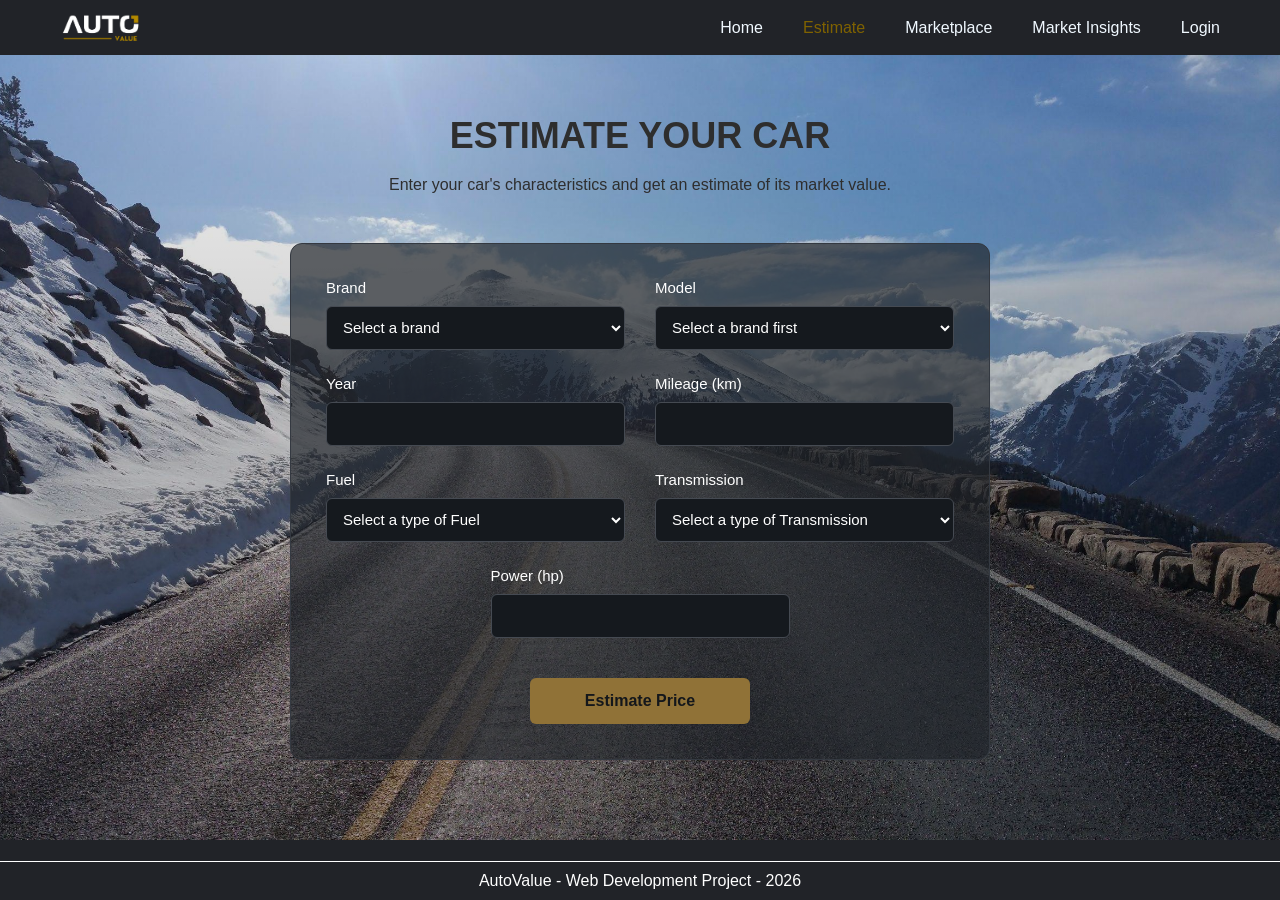
==== estimate.html @ af9d5e44 "Adicionar página de estimativa e pequenas melhorias visuais na página inicial" ====
<!doctype html>
<html lang="en">
  <head>
    <meta charset="UTF-8" />
    <meta name="viewport" content="width=device-width, initial-scale=1.0" />
    <title>Estimate Your Car | AutoValue</title>
    <link rel="stylesheet" href="css/style.css" />
    <link rel="stylesheet" href="css/estimate.css" />
  </head>

  <body>
    <header>
      <nav>
        <a href="index.html" class="logo">
          <img src="images/logo.png" alt="AutoValue" />
        </a>

        <button
          class="menu-toggle"
          type="button"
          aria-label="Open menu"
          aria-expanded="false"
          aria-controls="navlinks"
        >
          ☰
        </button>

        <div class="navlinks" id="navlinks">
          <a href="index.html">Home</a>
          <a href="estimate.html" class="active">Estimate</a>
          <a href="marketplace.html">Marketplace</a>
          <a href="market-insights.html">Market Insights</a>
          <a href="login.html">Login</a>
        </div>
      </nav>
    </header>

    <main>
      <section class="estimate">
        <h1>ESTIMATE YOUR CAR</h1>
        <p>
          Enter your car's characteristics and get an estimate of its market
          value.
        </p>
        <form id="estimate-form">
          <!-- Brand -->
          <div class="form-group">
            <label for="brand">Brand</label>

            <select id="brand" name="brand" required>
              <option value="" disabled selected>Select a brand</option>
            </select>
          </div>

          <!-- Model -->
          <div class="form-group">
            <label for="model">Model</label>

            <select id="model" name="model" required>
              <option value="" disabled selected>Select a brand first</option>
            </select>
          </div>

          <!-- Year -->
          <div class="form-group">
            <label for="year">Year</label>

            <input
              type="number"
              id="year"
              name="year"
              min="1967"
              max="2026"
              required
            />
          </div>

          <!-- Mileage -->
          <div class="form-group">
            <label for="mileage">Mileage (km)</label>

            <input
              type="number"
              id="mileage"
              name="mileage"
              min="0"
              max="1000000"
              required
            />
          </div>

          <!-- Fuel -->
          <div class="form-group">
            <label for="fuel">Fuel</label>

            <select id="fuel" name="fuel" required>
              <option value="" disabled selected>Select a type of Fuel</option>
              <option value="Gasoline">Gasoline</option>
              <option value="Diesel">Diesel</option>
              <option value="Hybrid">Hybrid</option>
              <option value="Electric">Electric</option>
            </select>
          </div>

          <!-- Transmission -->
          <div class="form-group">
            <label for="transmission">Transmission</label>

            <select id="transmission" name="transmission" required>
              <option value="" disabled selected>
                Select a type of Transmission
              </option>
              <option value="Manual">Manual</option>
              <option value="Automatic">Automatic</option>
            </select>
          </div>

          <!-- Power -->
          <div class="form-group power-group">
            <label for="power">Power (hp)</label>
            <input
              type="number"
              id="power"
              name="power"
              min="5"
              max="1050"
              required
            />
          </div>

          <button type="submit" class="estimate-button">Estimate Price</button>
        </form>

        <div id="result" class="result">
          <h2>ESTIMATED VALUE</h2>
          <p id="estimated-price">€24 850</p>
          <h3 id="result-car">BMW 3 Series</h3>
          <p id="result-details">2020 • 75,000 km • Diesel • Automatic</p>

          <div class="results-actions">
            <button type="button" id="new-estimate">New Estimate</button>
            <a href="#" class="insights-button">Market Insights</a>
          </div>
        </div>
      </section>
    </main>

    <footer>
      <p>AutoValue - Web Development Project - 2026</p>
    </footer>

    <script src="js/estimate.js"></script>
  </body>
</html>
---- css/style.css ----
/* GENERAL */

* {
  box-sizing: border-box;
}

body {
  min-height: 100vh;
  display: flex;
  flex-direction: column;
  background-color: #111318ed;
  font-family: Arial, sans-serif;
  margin: 0;
}

main {
  flex: 1;
}

/* NAVBAR */

nav {
  display: flex;
  justify-content: space-between;
  align-items: center;
  padding-left: 50px;
  padding-right: 50px;
}

.navlinks {
  display: flex;
  column-gap: 20px;
}

.navlinks .active {
  color: #7f6201;
}

nav a {
  text-decoration: none;
  color: aliceblue;
  padding: 10px;
  border-radius: 5px;
  transition: background-color 0.3s;
}

nav a:hover {
  background-color: #444444;
}

.logo img {
  height: 35px;
  width: auto;
  display: block;
}

/* BUTTONS */

.cta {
  text-decoration: none;
  color: aliceblue;
  padding: 15px 20px;
  border: 1px solid #e4e4e4;
  background-color: #4939365b;
  transition: background-color 0.3s;
  border-radius: 5px;
}

.cta:hover {
  background-color: #444444;
}

/* FOOTER */

footer {
  text-align: center;
  border-top: 1px solid white;
  padding: 10px;
  color: white;
}

footer p {
  margin: 0;
}

/* HAMBURGER MENU */

.menu-toggle {
  display: none;
  background: none;
  border: none;
  color: white;
  font-size: 28px;
  cursor: pointer;
}

/* RESPONSIVE NAVBAR */

@media (max-width: 768px) {
  nav {
    padding: 15px 20px;
    position: relative;
  }

  .menu-toggle {
    display: block;
  }

  .navlinks {
    display: none;
    position: absolute;
    top: 100%;
    left: 0;
    right: 0;

    flex-direction: column;
    gap: 10px;
    padding: 20px;

    background-color: #111318;
    z-index: 100;
  }

  .navlinks.open {
    display: flex;
  }
}
---- css/estimate.css ----
/* ESTIMATE PAGE */

.estimate {
  flex: 1;
  display: flex;
  flex-direction: column;
  align-items: center;

  padding: 60px 20px 80px;

  background-image:
    linear-gradient(rgba(0, 0, 0, 0.05), rgba(0, 0, 0, 0.35)),
    url("../images/hero-3.jpg");

  background-size: cover;
  background-position: center;
  background-repeat: no-repeat;
}

.estimate h1 {
  color: rgb(46, 46, 46);
  font-size: 36px;
  margin: 0 0 15px;
  text-align: center;
}

.estimate > p {
  color: rgb(46, 46, 46);
  line-height: 1.6;
  text-align: center;
  margin: 0 0 45px;
}

/* FORM */

#estimate-form {
  display: grid;
  grid-template-columns: repeat(2, minmax(0, 1fr));
  gap: 25px 30px;

  width: 100%;
  max-width: 700px;
  padding: 35px;

  box-sizing: border-box;

  background-color: rgba(32, 36, 42, 0.68);
  border: 1px solid #343941;
  border-radius: 12px;
}

.form-group label {
  display: block;
  color: white;
  font-size: 15px;
  margin-bottom: 10px;
}

.form-group input,
.form-group select {
  width: 100%;
  height: 44px;
  padding: 10px 12px;

  box-sizing: border-box;

  background-color: #15191e;
  color: white;
  color-scheme: dark;

  border: 1px solid #454a52;
  border-radius: 6px;

  font-size: 15px;
}

.form-group input:focus,
.form-group select:focus {
  outline: none;
  border-color: #c69a45;
}

.power-group {
  grid-column: 1 / -1;
  width: calc((100% - 30px) / 2);
  justify-self: center;
}

/* SUBMIT BUTTON */

.estimate-button {
  grid-column: 1 / -1;
  justify-self: center;

  width: 220px;
  padding: 14px 20px;
  margin-top: 15px;

  color: #14171b;
  background-color: #907237;

  border: none;
  border-radius: 6px;

  font-size: 16px;
  font-weight: bold;

  cursor: pointer;
  transition: background-color 0.3s;
}

.estimate-button:hover {
  background-color: #ffc053;
}

/* ESTIMATION RESULT */

.result {
  display: none;

  width: 100%;
  max-width: 700px;
  margin-top: 35px;
  padding: 35px 40px;

  box-sizing: border-box;

  background-color: #20242a;
  border: 1px solid #343941;
  border-radius: 12px;

  text-align: center;
  color: white;
}

.result h2 {
  margin: 0;
  font-size: 18px;
  font-weight: normal;
  letter-spacing: 2px;
}

#estimated-price {
  font-size: 42px;
  font-weight: bold;
  color: #d9ad5d;
  margin: 25px 0;
}

#result-car {
  font-size: 22px;
  margin: 0 0 12px;
}

#result-details {
  margin: 0 0 30px;
  color: #b8bbc2;
  font-size: 15px;
}

.results-actions {
  display: flex;
  justify-content: center;
  gap: 15px;
}

#new-estimate,
.insights-button {
  flex: 1;
  max-width: 220px;
  padding: 12px 15px;

  box-sizing: border-box;

  color: white;
  background-color: #343941;

  border: 1px solid #454a52;
  border-radius: 6px;

  font-size: 15px;
  text-decoration: none;

  cursor: pointer;

  display: flex;
  justify-content: center;
  align-items: center;

  transition: background-color 0.3s;
}

#new-estimate:hover,
.insights-button:hover {
  background-color: #454a52;
}

/* HIDE NUMBER INPUT ARROWS */

input[type="number"]::-webkit-inner-spin-button,
input[type="number"]::-webkit-outer-spin-button {
  -webkit-appearance: none;
  margin: 0;
}

input[type="number"] {
  -moz-appearance: textfield;
  appearance: textfield;
}

/* RESPONSIVE */

@media (max-width: 768px) {
  .estimate {
    padding: 45px 15px 60px;
  }

  .estimate h1 {
    font-size: 28px;
  }

  #estimate-form {
    grid-template-columns: 1fr;
    padding: 25px 20px;
    gap: 20px;
  }

  .power-group {
    grid-column: auto;
    width: 100%;
  }

  .estimate-button {
    grid-column: auto;
    width: 100%;
  }

  .result {
    padding: 30px 20px;
  }

  .results-actions {
    flex-direction: column;
    align-items: stretch;
  }

  #new-estimate,
  .insights-button {
    max-width: none;
  }
}
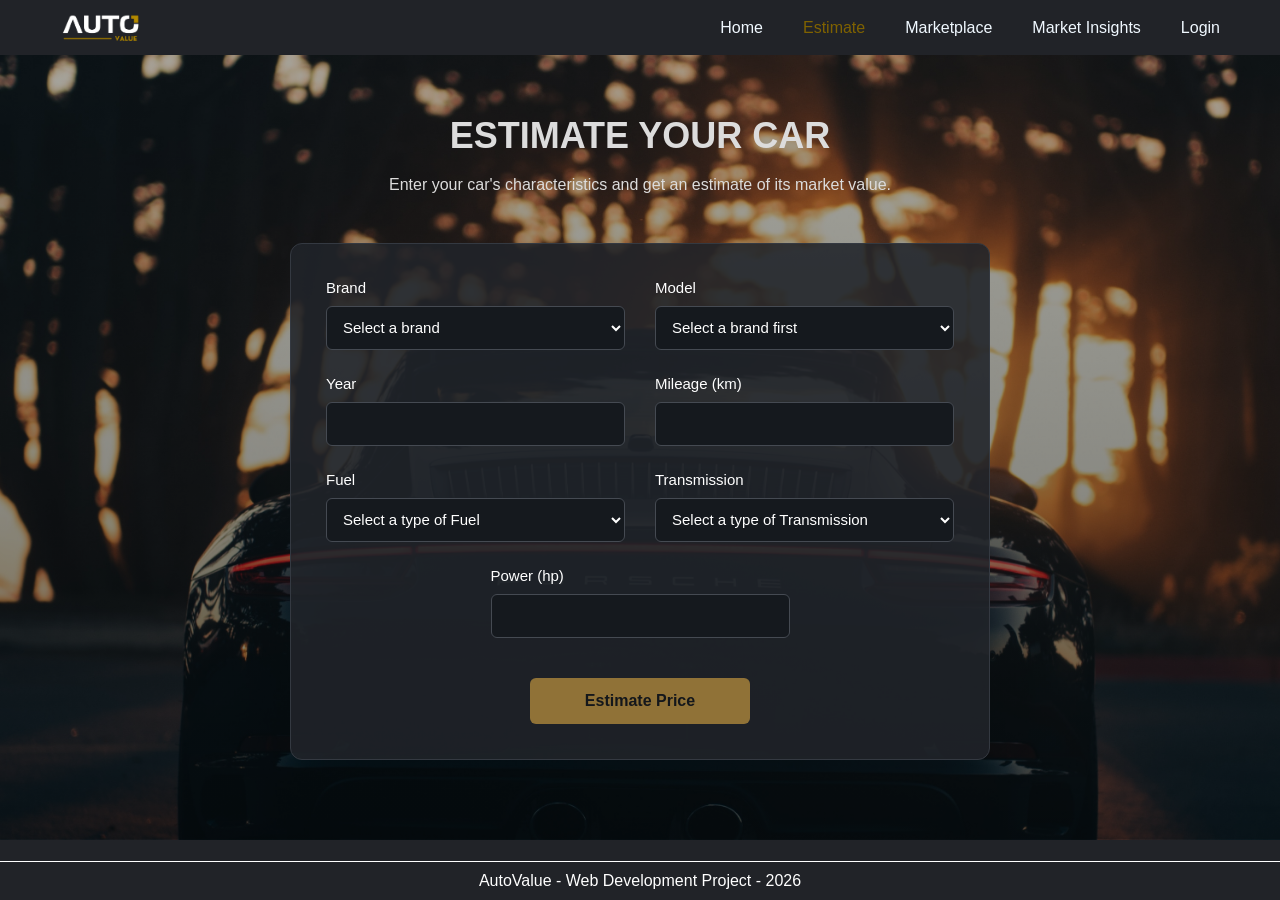
==== commit bd3ab13f: "Navbar funcional em mobile" ====
--- a/estimate.html
+++ b/estimate.html
@@ -139,7 +139,7 @@
 
           <div class="results-actions">
             <button type="button" id="new-estimate">New Estimate</button>
-            <a href="#" class="insights-button">Market Insights</a>
+            <button type="button" id="save-estimate">Save Estimate</button>
           </div>
         </div>
       </section>
@@ -149,6 +149,7 @@
       <p>AutoValue - Web Development Project - 2026</p>
     </footer>
 
-    <script src="js/estimate.js"></script>
+    <script src="javascript/estimate.js"></script>
+    <script src="javascript/navbar.js"></script>
   </body>
 </html>
--- a/css/estimate.css
+++ b/css/estimate.css
@@ -9,8 +9,8 @@
   padding: 60px 20px 80px;
 
   background-image:
-    linear-gradient(rgba(0, 0, 0, 0.05), rgba(0, 0, 0, 0.35)),
-    url("../images/hero-3.jpg");
+    linear-gradient(rgba(0, 0, 0, 0.35), rgba(0, 0, 0, 0.55)),
+    url("../images/card-1.jpeg");
 
   background-size: cover;
   background-position: center;
@@ -18,14 +18,14 @@
 }
 
 .estimate h1 {
-  color: rgb(46, 46, 46);
+  color: rgb(220, 220, 220);
   font-size: 36px;
   margin: 0 0 15px;
   text-align: center;
 }
 
 .estimate > p {
-  color: rgb(46, 46, 46);
+  color: rgb(220, 220, 220);
   line-height: 1.6;
   text-align: center;
   margin: 0 0 45px;
@@ -44,7 +44,7 @@
 
   box-sizing: border-box;
 
-  background-color: rgba(32, 36, 42, 0.68);
+  background-color: rgba(32, 36, 42, 0.88);
   border: 1px solid #343941;
   border-radius: 12px;
 }
@@ -125,7 +125,7 @@
 
   box-sizing: border-box;
 
-  background-color: #20242a;
+  background-color: rgba(32, 36, 42, 0.78);
   border: 1px solid #343941;
   border-radius: 12px;
 
@@ -164,8 +164,7 @@
   gap: 15px;
 }
 
-#new-estimate,
-.insights-button {
+.results-actions button {
   flex: 1;
   max-width: 220px;
   padding: 12px 15px;
@@ -190,8 +189,7 @@
   transition: background-color 0.3s;
 }
 
-#new-estimate:hover,
-.insights-button:hover {
+.results-actions button:hover {
   background-color: #454a52;
 }
 
@@ -244,8 +242,7 @@
     align-items: stretch;
   }
 
-  #new-estimate,
-  .insights-button {
+  .results-actions button {
     max-width: none;
   }
 }
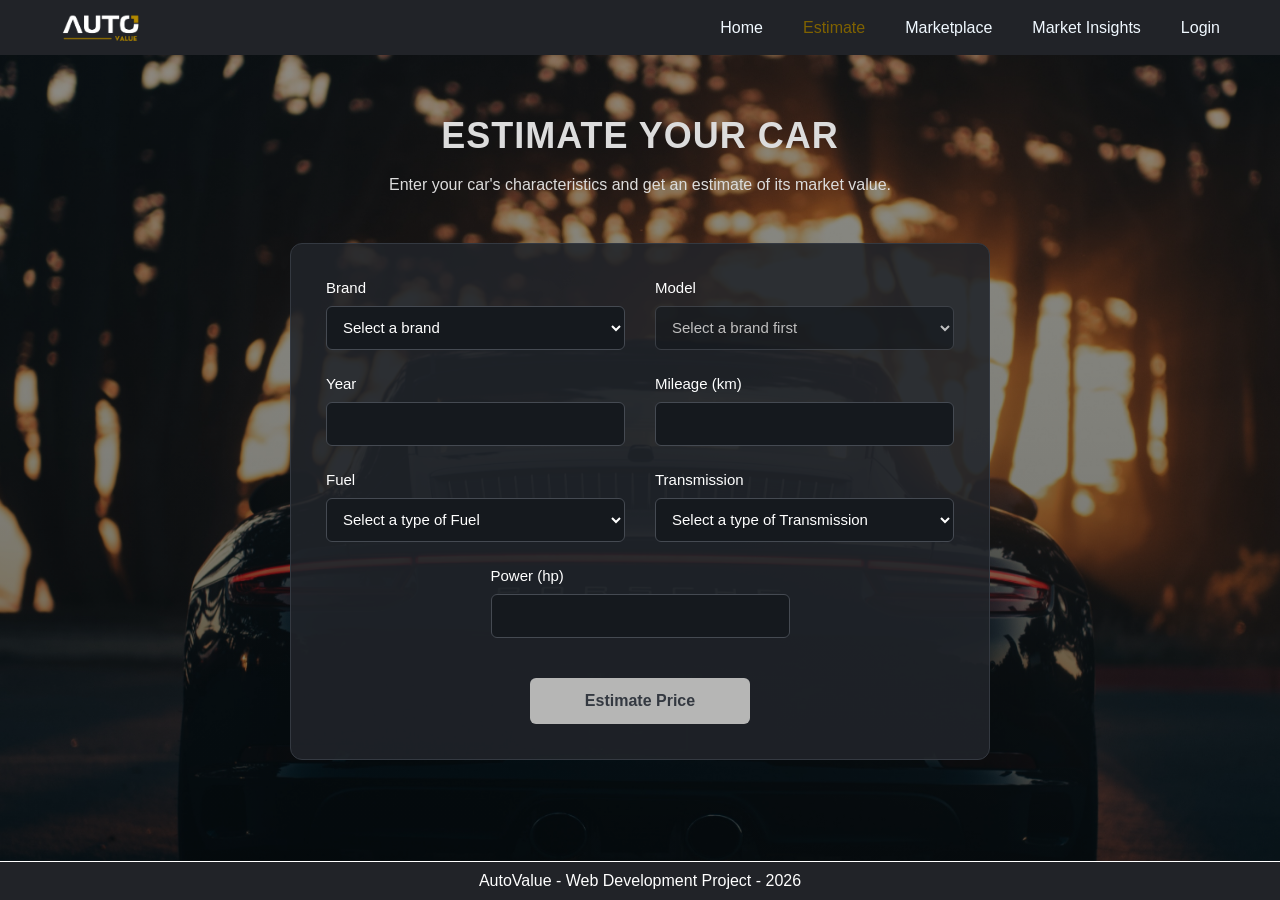
==== commit c5113e31: "Integrate LightGBM price prediction with FastAPI and frontend - Set up FastAPI backend with Pydantic" ====
--- a/estimate.html
+++ b/estimate.html
@@ -56,7 +56,7 @@
           <div class="form-group">
             <label for="model">Model</label>
 
-            <select id="model" name="model" required>
+            <select id="model" name="model" required disabled>
               <option value="" disabled selected>Select a brand first</option>
             </select>
           </div>
@@ -133,7 +133,7 @@
 
         <div id="result" class="result">
           <h2>ESTIMATED VALUE</h2>
-          <p id="estimated-price">€24 850</p>
+          <p id="estimated-price"></p>
           <h3 id="result-car">BMW 3 Series</h3>
           <p id="result-details">2020 • 75,000 km • Diesel • Automatic</p>
 
--- a/css/style.css
+++ b/css/style.css
@@ -15,6 +15,8 @@
 
 main {
   flex: 1;
+  display: flex;
+  flex-direction: column;
 }
 
 /* NAVBAR */
@@ -36,6 +38,10 @@
   color: #7f6201;
 }
 
+.navlinks a.active:hover {
+  color: #ffffff;
+}
+
 nav a {
   text-decoration: none;
   color: aliceblue;
@@ -45,7 +51,11 @@
 }
 
 nav a:hover {
-  background-color: #444444;
+  background-color: #818080;
+}
+
+nav .logo:hover {
+  background-color: transparent;
 }
 
 .logo img {
@@ -58,16 +68,16 @@
 
 .cta {
   text-decoration: none;
-  color: aliceblue;
+  color: #fffefe;
   padding: 15px 20px;
   border: 1px solid #e4e4e4;
-  background-color: #4939365b;
-  transition: background-color 0.3s;
+  background-color: #444444;
   border-radius: 5px;
 }
 
 .cta:hover {
-  background-color: #444444;
+  background-color: #c9c9c9;
+  color: #765a2f;
 }
 
 /* FOOTER */
@@ -76,6 +86,7 @@
   text-align: center;
   border-top: 1px solid white;
   padding: 10px;
+
   color: white;
 }
 
@@ -98,12 +109,19 @@
 
 @media (max-width: 768px) {
   nav {
-    padding: 15px 20px;
+    height: 55px;
+    padding: 0 20px;
     position: relative;
   }
 
   .menu-toggle {
     display: block;
+    font-size: 24px;
+    padding: 0;
+  }
+
+  .logo img {
+    height: 30px;
   }
 
   .navlinks {
@@ -114,14 +132,21 @@
     right: 0;
 
     flex-direction: column;
+    align-items: flex-start;
     gap: 10px;
     padding: 20px;
 
-    background-color: #111318;
+    background-color: #1e2022;
     z-index: 100;
   }
 
   .navlinks.open {
     display: flex;
   }
+
+  .navlinks a {
+    width: fit-content;
+    min-width: 20%;
+    white-space: nowrap;
+  }
 }
--- a/css/estimate.css
+++ b/css/estimate.css
@@ -9,7 +9,7 @@
   padding: 60px 20px 80px;
 
   background-image:
-    linear-gradient(rgba(0, 0, 0, 0.35), rgba(0, 0, 0, 0.55)),
+    linear-gradient(rgba(0, 0, 0, 0.45), rgba(0, 0, 0, 0.55)),
     url("../images/card-1.jpeg");
 
   background-size: cover;
@@ -22,6 +22,7 @@
   font-size: 36px;
   margin: 0 0 15px;
   text-align: center;
+  letter-spacing: 1px;
 }
 
 .estimate > p {
@@ -96,8 +97,8 @@
   padding: 14px 20px;
   margin-top: 15px;
 
-  color: #14171b;
-  background-color: #907237;
+  color: #343941;
+  background-color: #b6b6b5;
 
   border: none;
   border-radius: 6px;
@@ -135,7 +136,7 @@
 
 .result h2 {
   margin: 0;
-  font-size: 18px;
+  font-size: 24px;
   font-weight: normal;
   letter-spacing: 2px;
 }
@@ -172,12 +173,12 @@
   box-sizing: border-box;
 
   color: white;
-  background-color: #343941;
+  background-color: #313131;
 
   border: 1px solid #454a52;
   border-radius: 6px;
 
-  font-size: 15px;
+  font-size: 17px;
   text-decoration: none;
 
   cursor: pointer;
@@ -191,6 +192,7 @@
 
 .results-actions button:hover {
   background-color: #454a52;
+  border-color: #c69a45;
 }
 
 /* HIDE NUMBER INPUT ARROWS */
@@ -210,7 +212,7 @@
 
 @media (max-width: 768px) {
   .estimate {
-    padding: 45px 15px 60px;
+    padding: 45px 85px 60px;
   }
 
   .estimate h1 {
@@ -230,7 +232,7 @@
 
   .estimate-button {
     grid-column: auto;
-    width: 100%;
+    width: 40%;
   }
 
   .result {
